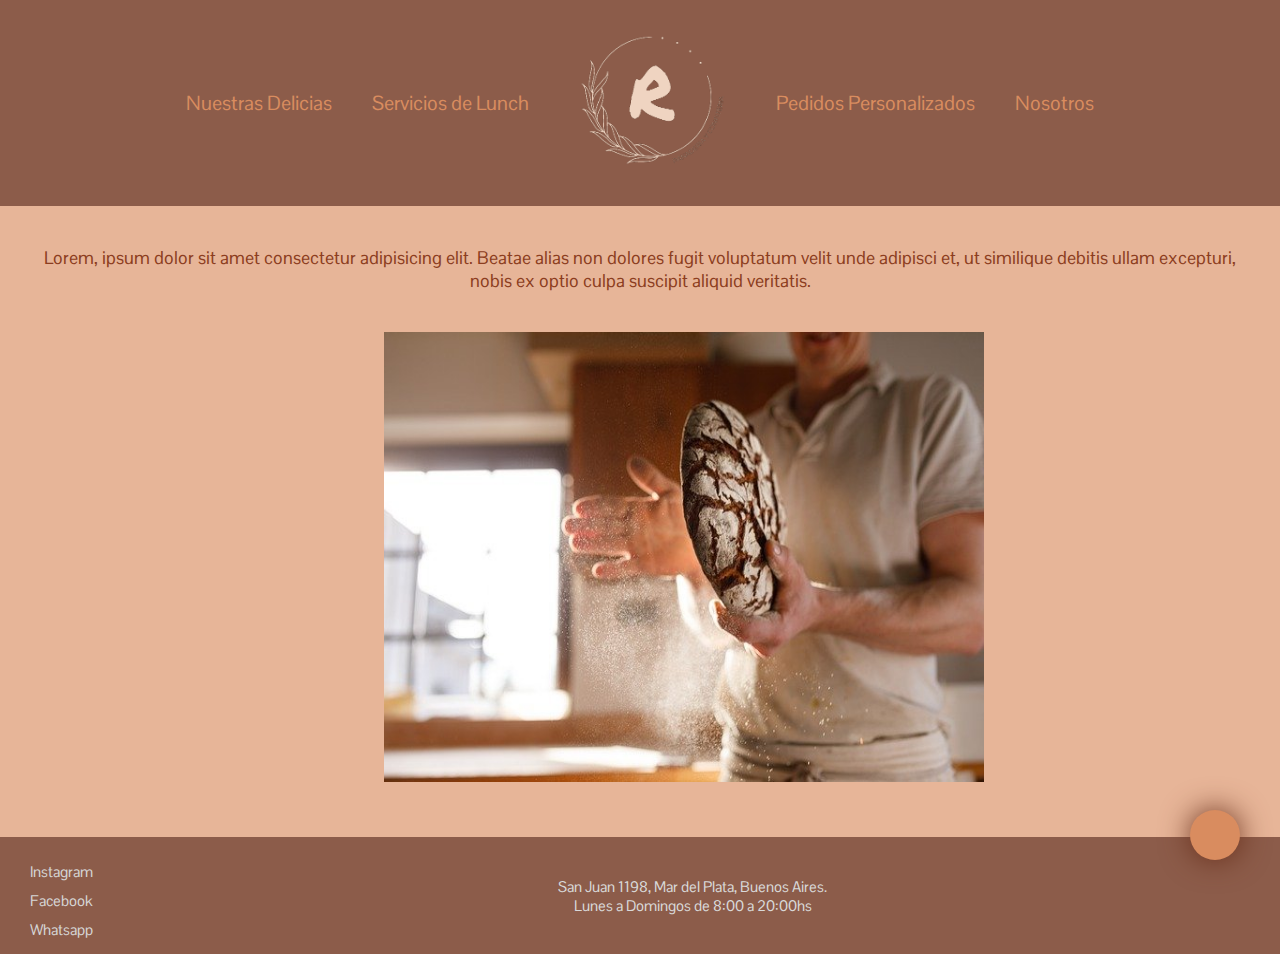
==== page/Nosotros.html @ c149c13a "mi primer commit" ====
<!DOCTYPE html>
<html lang="es">
<head>
    <meta charset="UTF-8">
    <meta http-equiv="X-UA-Compatible" content="IE=edge">
    <meta name="viewport" content="width=device-width, initial-scale=1.0">
    <link rel="stylesheet" href="https://cdnjs.cloudflare.com/ajax/libs/font-awesome/6.1.1/css/all.min.css" integrity="sha512-KfkfwYDsLkIlwQp6LFnl8zNdLGxu9YAA1QvwINks4PhcElQSvqcyVLLD9aMhXd13uQjoXtEKNosOWaZqXgel0g==" crossorigin="anonymous" referrerpolicy="no-referrer" />
    <link rel="stylesheet" href="../css/estilos.css">
    <link rel="preconnect" href="https://fonts.googleapis.com">
    <link rel="preconnect" href="https://fonts.gstatic.com" crossorigin>
    <link href="https://fonts.googleapis.com/css2?family=Montserrat+Alternates&family=Pontano+Sans&display=swap" rel="stylesheet">
    <title>Roletto</title>
</head>
<body>
    <header>
        <nav class="nav1">
            <ul>
                <li><a href="./NuestrasDelicias.html">Nuestras Delicias</a></li>
                <li><a href="./Serviciolunch.html">Servicios de Lunch</a></li>
                <li><a href="../index.html"><img class="logo" src="../img/logo/logoCircular-sinfondo.png" alt="logo"></a></li>
                <li><a href="./PedidosPersonalizados.html">Pedidos Personalizados</a></li>
                <li><a href="./Nosotros.html">Nosotros</a></li>
            </ul>
        </nav>
    </header>
    <main class="mainNosotros">
        <p> Lorem, ipsum dolor sit amet consectetur adipisicing elit. Beatae alias non dolores fugit voluptatum velit unde adipisci et, ut similique debitis ullam excepturi, nobis ex optio culpa suscipit aliquid veritatis.</p>
        <section>
            <img class="imagenCentralNosotros" src="../img/baker.jpg" alt="nosotros">
        </section>
    </main>
    <footer>
        <section class="redes">
            <ul>
                <li><i class="fa-brands fa-instagram"></i><a href="https://www.instagram.com/roletto.mdp/">Instagram</a></li>
                <li><i class="fa-brands fa-facebook"></i><a href="">Facebook</a></li>
                <li><i class="fa-brands fa-whatsapp"></i><a href="">Whatsapp</a></li>
            </ul>
        </section>
        <div class="footerDireccion">
            <p>San Juan 1198, Mar del Plata, Buenos Aires.<br> Lunes a Domingos de 8:00 a 20:00hs
            </p>
        </div>
    </footer>
    <a href="#" class="subir"><i class="fa-solid fa-angles-up"></i></a>
</body>
</html>
---- css/estilos.css ----
/* 
tipografias
font-family: 'Montserrat Alternates', sans-serif; principal
font-family: 'Pontano Sans', sans-serif; secundaria
paleta de color
#F2C48D 
#D98C5F
#8C3D20
#8C5C4A
#D9D9D9
#63432b
banco de imagenes
*/

*{
    margin: 0%;
    padding: 0%;
    box-sizing: border-box;
}

html{
    scroll-behavior: smooth;
}

/*header css
1- posicionamientos
2- box model (margin border padding with height)
3- foont tamaños 
4- background-color color
*/

header{
    margin: 0px;
    width: 100%;
    /**border: 5px solid #8C5C4A;**/
    font-family: 'Pontano Sans', sans-serif;
    font-size: 20px;
    background-color: #f2c58dc1;
    /**background-image: url(../img/1c55540e77138fe446af08fc3f19ca3ff156f228.jpeg);
    background-size:cover;**/
}

nav{
padding: 5px;
background-color:#8C5C4A;
}
.nav1 ul{
    display: flex;
    justify-content: center;
    align-items: center;
    list-style: none;
    flex-wrap: wrap;
}
.nav1 ul li{
    padding: 20px;
}
.nav1 li a{
    text-decoration: none;
    color: #D98C5F;
}
.nav1 li a:hover{ 
    color: #d6d6d6;
}

.logo{
    padding: 10px;
    height: 150px;
}

/**.nav1 li{
    display: inline-block;
    list-style: none;
    margin-right: 45px;
    }
.nav1 a{
    text-decoration: none;
    text-transform: capitalize;
    color: #8C3D20;
}
.nav1 a:hover{
    color: #d6d6d6;
}
**/


/**main**/

main{
    height: 100%;
    width: 100%;
    font-family: 'Pontano Sans', sans-serif;
    color: #8C3D20;
    background-color: #d98c5fa4;    
}

.mainNosotros p{
    padding: 40px;
    text-align: center;
    font-size: 18px;
}
.mainPedidosPersonalizados{
    text-align: center;
    padding-bottom: 15px;
}
.mainPedidosPersonalizados p{
    font-size: 18px;
    padding: 25px;
}
.mainNuestrasDelicias{
    width: 100%;
    height: 100%;
}
.tipografia-style{
    font-family: 'Montserrat Alternates';
    color: #8C3D20;
    text-align: center;
    font-size: 25px;
    text-decoration:underline ;
    padding: 70px;
}
.tipografiaStylePedidosPersonalizados{
    font-size: 25px;
    text-align: center;
    font-family: 'Montserrat Alternates';
    color: #8C3D20;
    padding: 20px;
}
.mainPedidosPersonalizados p span{
    font-size: 15px;
}
.sectionBannerIndex{
    width: 100%;
    height: 600px;
    padding: 50px;
    background-image: url(../img/crois.jpg);
    background-size: cover;
    background-position: center;
    display: flex;
    justify-content: flex-end;
    align-items:center;
}
/**.sectionImg div{
    display:flex;
    flex-direction: row;
    justify-content: space-between;
}**/


.sectionBannerIndex span{
    text-decoration-line: underline;
}
.sectionBannerIndex a{
    height: 40px;
    width: 80px;
    padding: 10px 20px;
    border-radius: 5px;
    text-decoration: none;
    font-size: 20px;
    background-color: #8c5c4adb;
    color: #D98C5F;
}
.sectionBannerIndex a:hover{
    color: #8C3D20;
}
/**.imgPrincipal{
    width: 100%;
    height: 1000px;
}**/
.imagenFavoritosIndex{
    width: 400px;
    height: 300px;
    padding: 25px;
    margin-left: 70px;
}
.gridFavoritos{
    display: grid;
    grid-template-columns: 410px 410px 410px;
    grid-template-rows: 310px;
    display: flex;
    justify-content: center;
    padding-bottom:70px;
}
.imagenCentralNosotros{
    width: 600px;
    height: 500px;
    margin-left: 30%;
    padding-bottom: 50px;
}
.sectionBanner2-index{
    width: 100%;
    height: 400px;
    padding: 50px;
    background-image: url(/img/cakeFrutoRojo.jpg);
    background-size: cover;
    background-position: center;
    display: flex;
    flex-direction: column;
    justify-content: space-evenly;
    align-items:baseline;
}
.sectionBanner2-index p{
    height: 60px;
    width: 325px;
    padding: 10px 15px;
    border-radius: 10px;
    color: #D98C5F;
    background-color: #8c5c4adb;
    font-size: 25px;
    font-style: italic;
    text-align: center;
}
.sectionBanner2-index a{
    height: 45px;
    width: 225px;
    padding: 10px 15px;
    border-radius: 10px;
    font-size: 15px;
    background-color: #8c5c4adb;
    color: #D98C5F;
}
.sectionBanner2-index a:hover{
    color: #d9d9d9;
}
.section-nuestrasdelicias p{
    padding: 50px;
    text-align: center;
    font-size: 20px;
}
.section-nuestrasdelicias ul{
    padding-bottom: 40px;
    font-size: 17px;
    display: flex;
    flex-direction: row;
    justify-content: space-evenly;
    align-items: center;
    list-style: none;
    flex-wrap: wrap;
}
.section-nuestrasdelicias a{
    text-decoration: none;
    color: #d9d9d9;
}

.bannerNuestrasDelicias{
    width: 100%;
    height: 600px;
    padding: 15px;
    background-image: url(/img/selvaNegra.jpg);
    background-size: cover;
    background-position: center;
}
.imagenGaleriaNuestrasDelicias{
    width: 400px;
    height: 300px;
    padding: 15px;
    margin-left: 20px;
}
.gridNuestrasDeliciasGaleria{
    padding-bottom: 50px;
    display: grid;
    grid-template-columns: 410px 410px 410px;
    grid-template-rows: 310px;
    justify-content: center;
}

/**footer**/

footer{
    padding: 10px;
    min-height: 90px;
    width: 100%;
    font-family: 'Pontano Sans', sans-serif;
    font-size: 15px;
    background-color: #8c5c4a;
    display: flex;
    align-items: center;
}
.redes li{
    flex-direction: row;
    justify-content:flex-start;
    margin-top: 10px;
    margin-left: 15px;
    list-style: none;
}
.redes ul{
    padding: 5px;
}
footer a{
    text-decoration: none;
    text-transform: capitalize;
    color: #d6d6d6;
}
footer a:hover{
    color: #D98C5F;
}
.footerDireccion p{
    display: flex;
    justify-items: center;
    padding: 10px;
    color: #d9d9d9;
    text-align: center;
    padding-left: 460px;
}
.fa-brands{
    letter-spacing: 5px;
}
.subir{
    height: 50px;
    width: 50px;
    background-color:#D98C5F;
    color: #8C3D20;
    position: fixed;
    bottom: 40px;
    right: 40px;
    text-align: center;
    line-height: 50px;
    font-size: 25px;
    border-radius: 50%;
    box-shadow: 0 0 30px #672d18;
}

@media screen and (max-width:450px) {
    header {
        font-size: 10px;
        width: auto;
    }
    .logo {
        height: 60px;
    }
    .nav1 ul li {
        padding: 5px;
    }
    .sectionBannerIndex {
        height: 200px;
        padding: 10px;
    }
    .sectionBannerIndex a {
        height: 10px;
        width: 30px;
        padding: 5px 10px;
        font-size: 10px;
        border-radius: 10px;
    }
    .tipografia-style{
        font-size: 15px;
        padding: 10px;
    }
    .imagenFavoritosIndex{
        width: 230px;
        height: 190px;
        padding: 5px;
        margin-left: 10px;
    }
    .gridFavoritos{
        display: grid;
        grid-template-columns: 240px;
        grid-template-rows: 200px 200px 200px;
        justify-content: center;
    }
    .sectionBanner2-index{
        height: 200px;
        padding: 10px;
    }
    .sectionBanner2-index p{
        height: 25px;
        width: 190px;
        padding: 5px 10px;
        border-radius: 10px;
        font-size: 15px;
    }
    .sectionBanner2-index a{
        height: 30px;
        width: 160px;
        padding: 10px 15px;
        border-radius: 10px;
        font-size: 10px;
        background-color: #8c5c4adb;
        color: #D98C5F;
    }
    footer{
        padding: 5px;
        min-height: 50px;
        font-size: 10px;

    }
    .redes li{
        margin-top: 5px;
        margin-left: 10px;
    }
    .footerDireccion p{
        padding: 5px;
        padding-left: 70px;
    }
    .fa-brands{
        letter-spacing: 2px;
    }
    .subir{
        height: 25px;
        width: 25px;
        bottom: 25px;
        right: 25px;
        line-height: 30px;
        font-size: 10px;
        border-radius: 50%;
        box-shadow: 0 0 20px #672d18;
    }
    .bannerNuestrasDelicias{
        height: 200px;
        padding: 10px;
    }
    .section-nuestrasdelicias p{
        padding: 5px;
        font-size: 10px;
        text-align: center;
    }
    .section-nuestrasdelicias ul{
        padding: 5px;
        font-size: 10px;
    }
    .imagenGaleriaNuestrasDelicias{
        width: 230px;
        height: 190px;
        padding: 5px;
        margin-left: 5px;
    }
    .gridNuestrasDeliciasGaleria{
        display: grid;
        grid-template-columns: 240px;
        grid-template-rows: 200px 200px 200px;
        justify-content: center;
    }
}
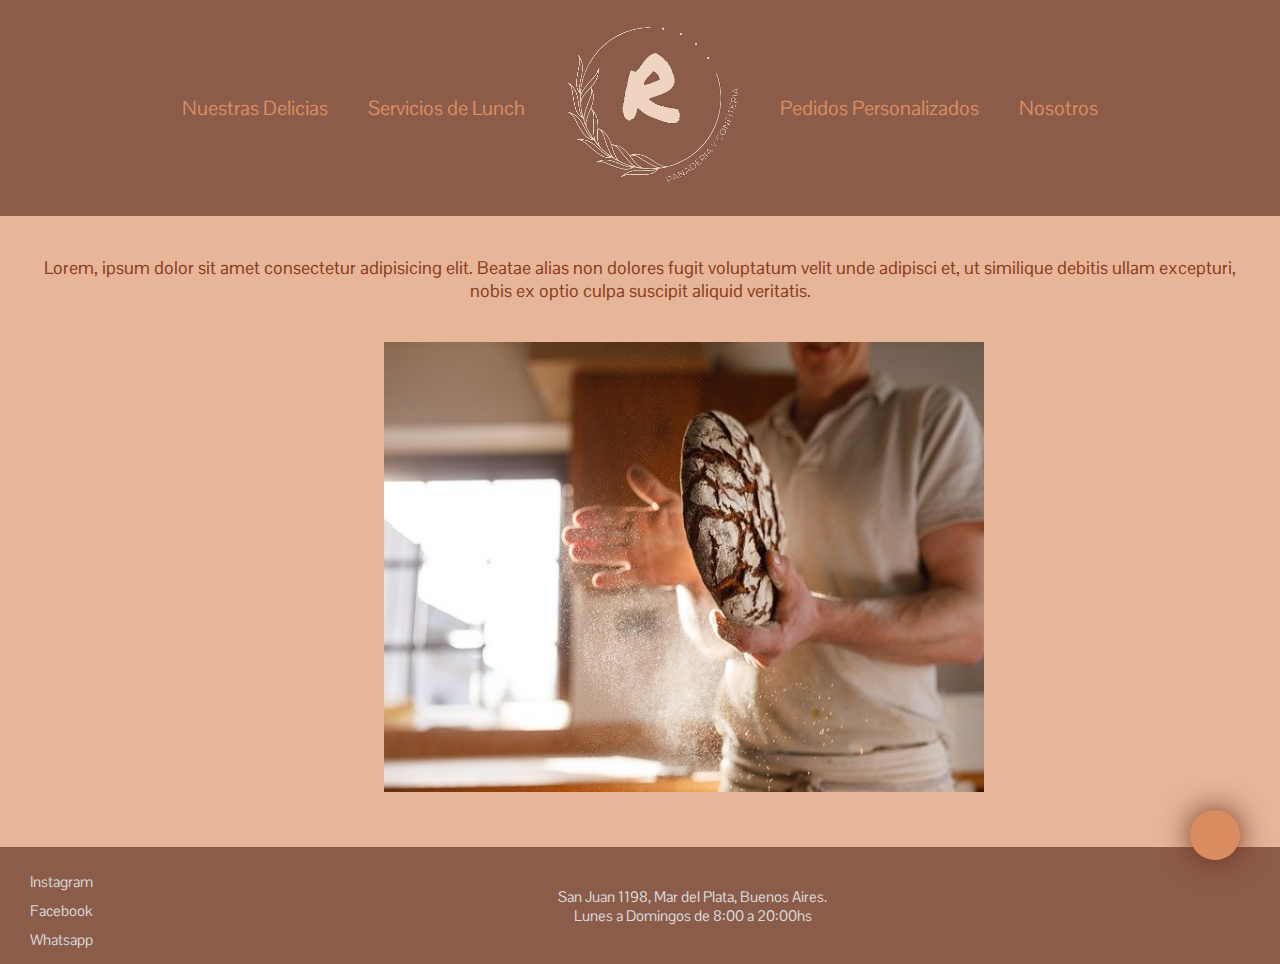
==== commit b8e79050: "cambiando logo" ====
--- a/page/Nosotros.html
+++ b/page/Nosotros.html
@@ -17,7 +17,7 @@
             <ul>
                 <li><a href="./NuestrasDelicias.html">Nuestras Delicias</a></li>
                 <li><a href="./Serviciolunch.html">Servicios de Lunch</a></li>
-                <li><a href="../index.html"><img class="logo" src="../img/logo/logoCircular-sinfondo.png" alt="logo"></a></li>
+                <li><a href="../index.html"><img class="logo" src="../img/logo/logoCircularSinFondo.png" alt="logo"></a></li>
                 <li><a href="./PedidosPersonalizados.html">Pedidos Personalizados</a></li>
                 <li><a href="./Nosotros.html">Nosotros</a></li>
             </ul>
--- a/css/estilos.css
+++ b/css/estilos.css
@@ -28,7 +28,11 @@
 3- foont tamaños 
 4- background-color color
 */
-
+.fondo{
+    height: 90vh;
+    background-color: #8C5C4A;
+    background-image: linear-gradient( to top left , #8C5C4A , #D98C5F , #F2C48D );
+}
 header{
     margin: 0px;
     width: 100%;
@@ -63,8 +67,11 @@
 }
 
 .logo{
-    padding: 10px;
-    height: 150px;
+    height: 160px;
+}
+.logo:hover{
+    transition: all 2s;
+    transform: scale(2);
 }
 
 /**.nav1 li{
@@ -117,6 +124,10 @@
     font-size: 25px;
     text-decoration:underline ;
     padding: 70px;
+}
+.tipografia-style:hover{
+    transition: all 2s;
+    transform:scale(2);
 }
 .tipografiaStylePedidosPersonalizados{
     font-size: 25px;
@@ -162,6 +173,7 @@
 .sectionBannerIndex a:hover{
     color: #8C3D20;
 }
+
 /**.imgPrincipal{
     width: 100%;
     height: 1000px;
@@ -190,7 +202,7 @@
     width: 100%;
     height: 400px;
     padding: 50px;
-    background-image: url(/img/cakeFrutoRojo.jpg);
+    background-image: url(../img/cakeFrutoRojo.jpg);
     background-size: cover;
     background-position: center;
     display: flex;
@@ -245,7 +257,7 @@
     width: 100%;
     height: 600px;
     padding: 15px;
-    background-image: url(/img/selvaNegra.jpg);
+    background-image: url(../img/selvaNegra.jpg);
     background-size: cover;
     background-position: center;
 }
